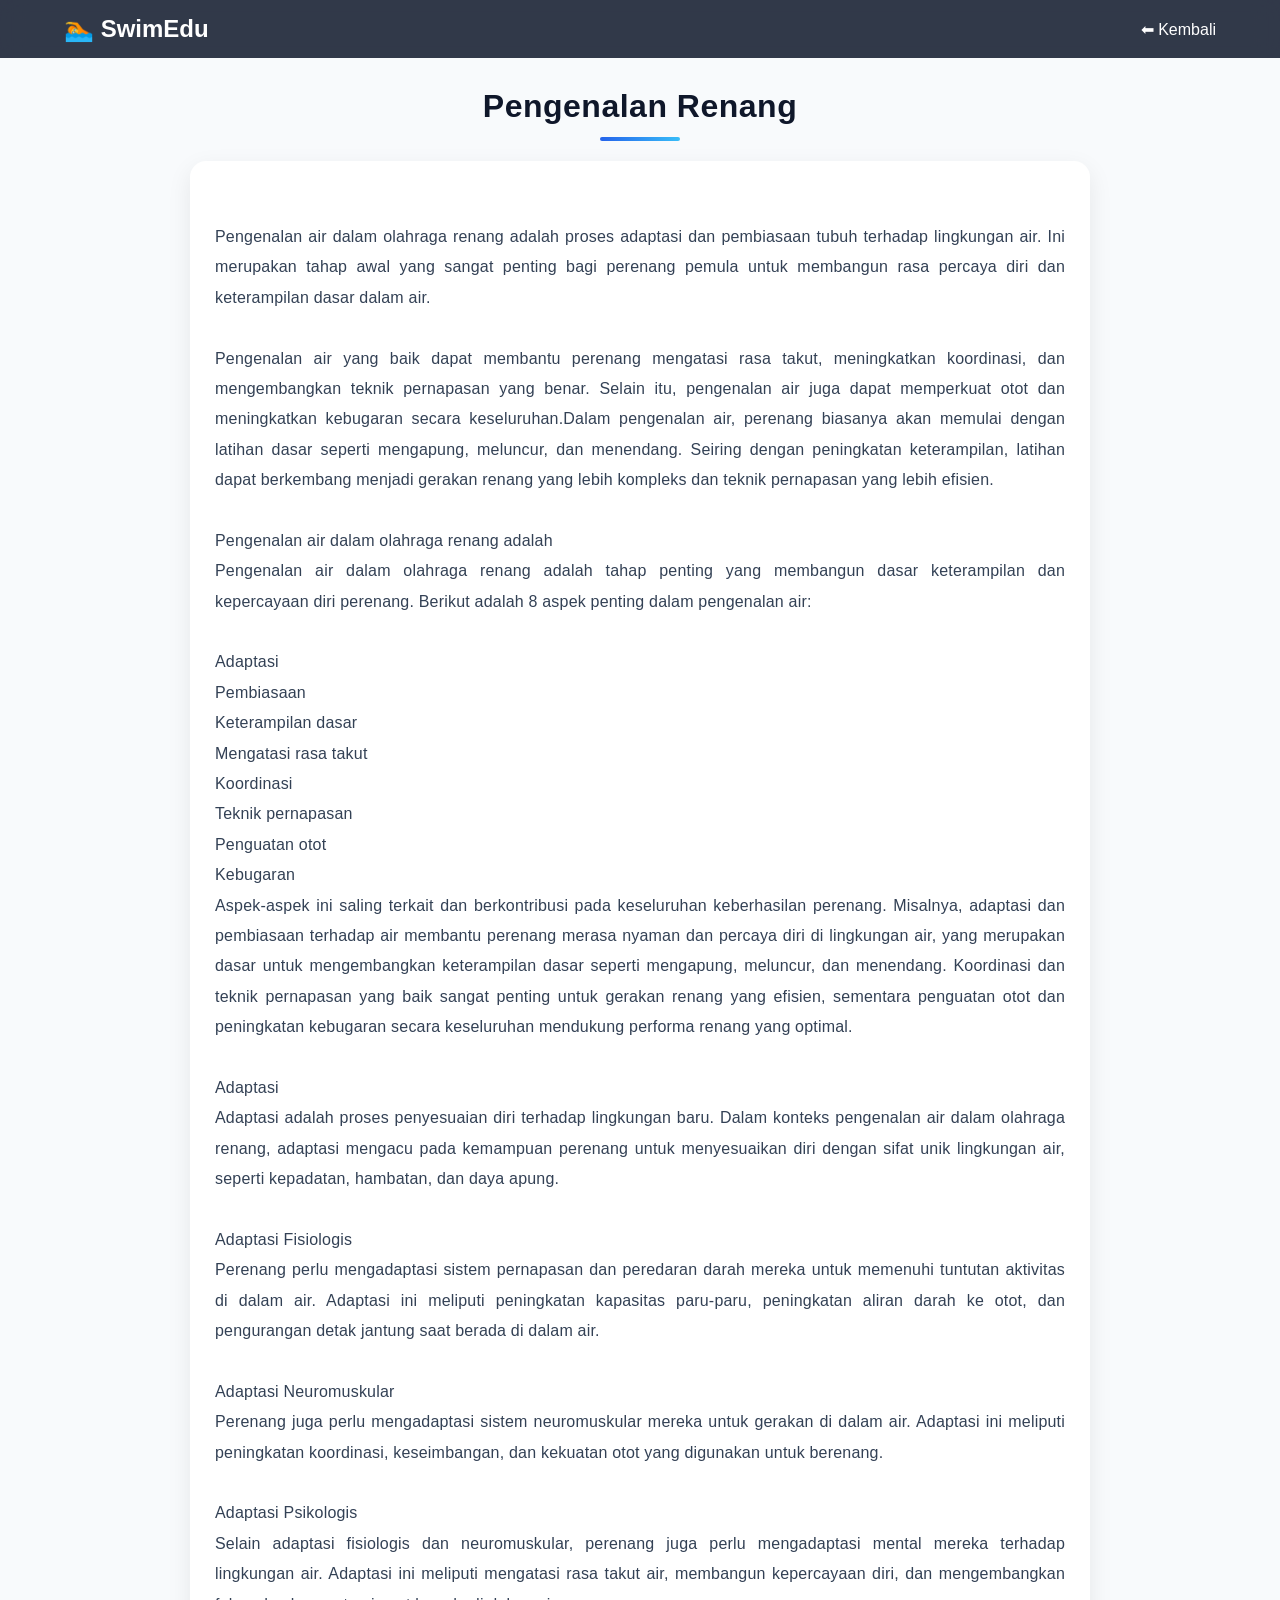
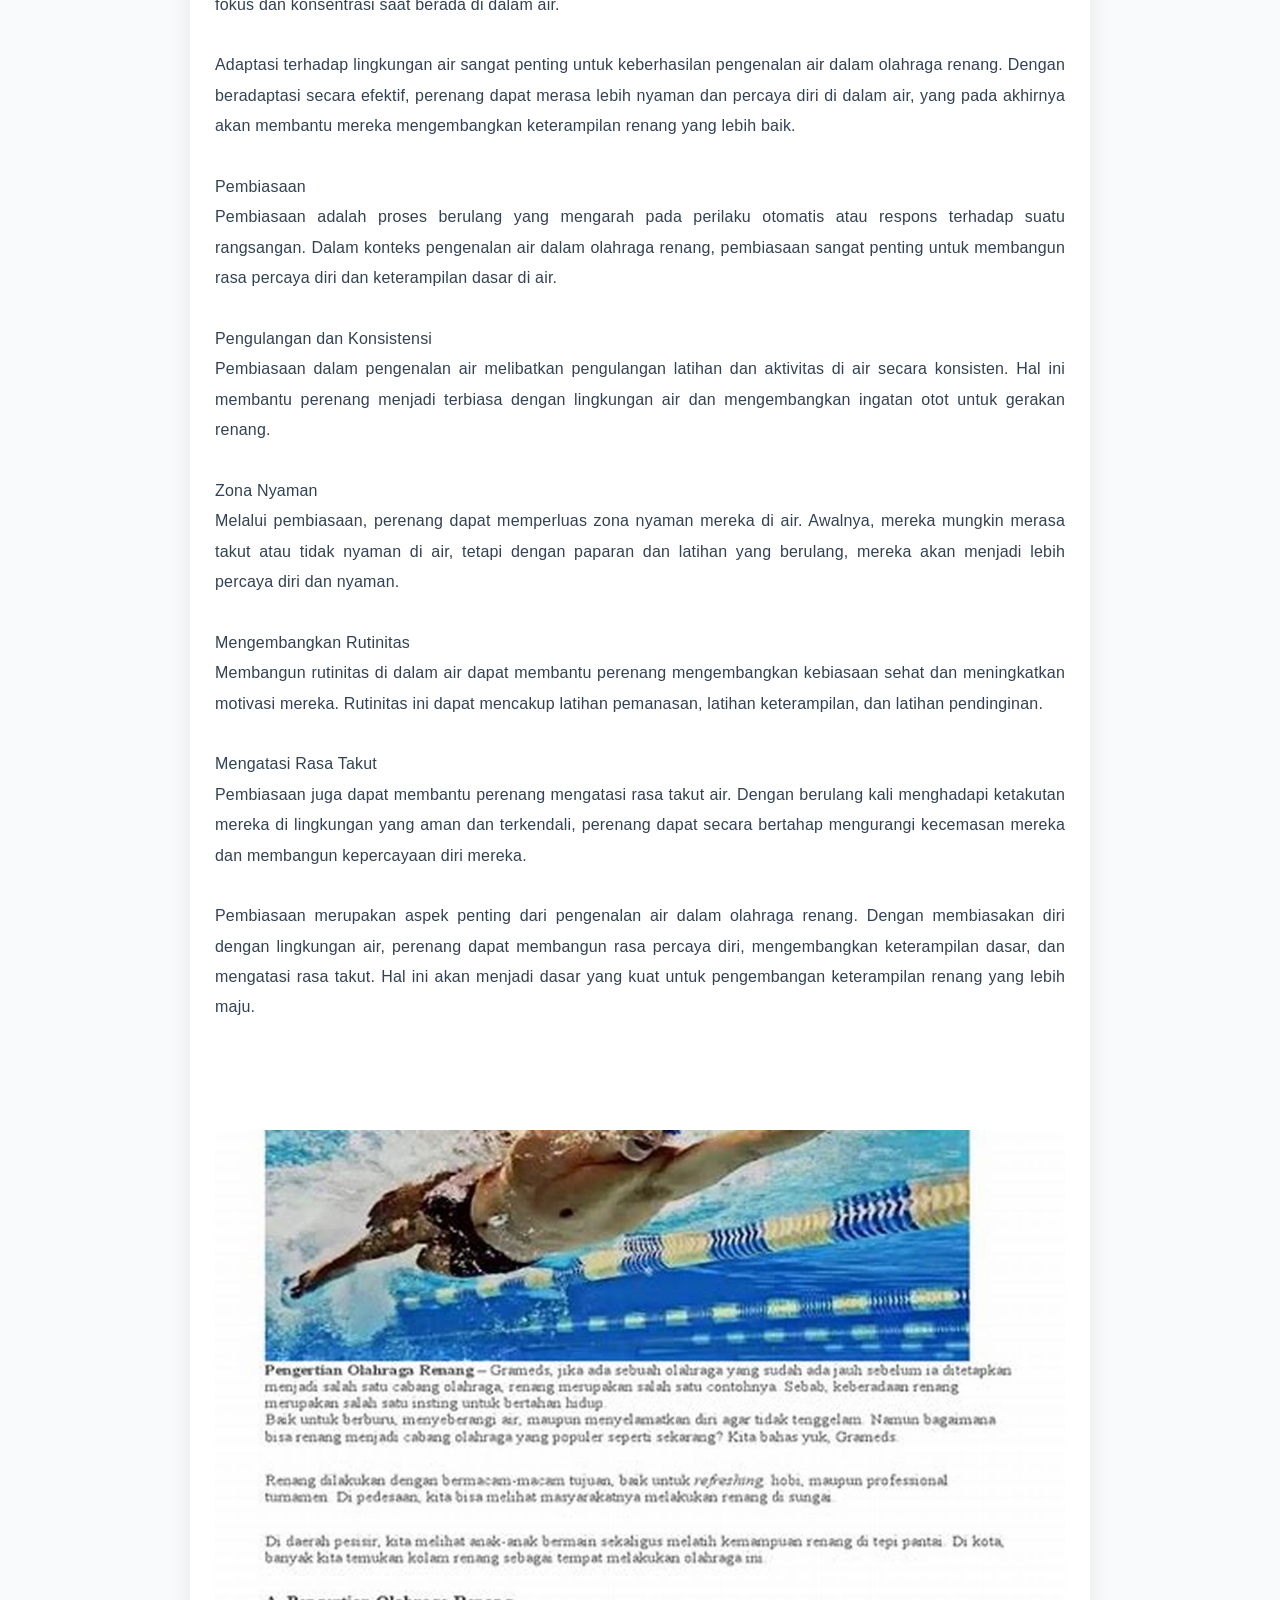
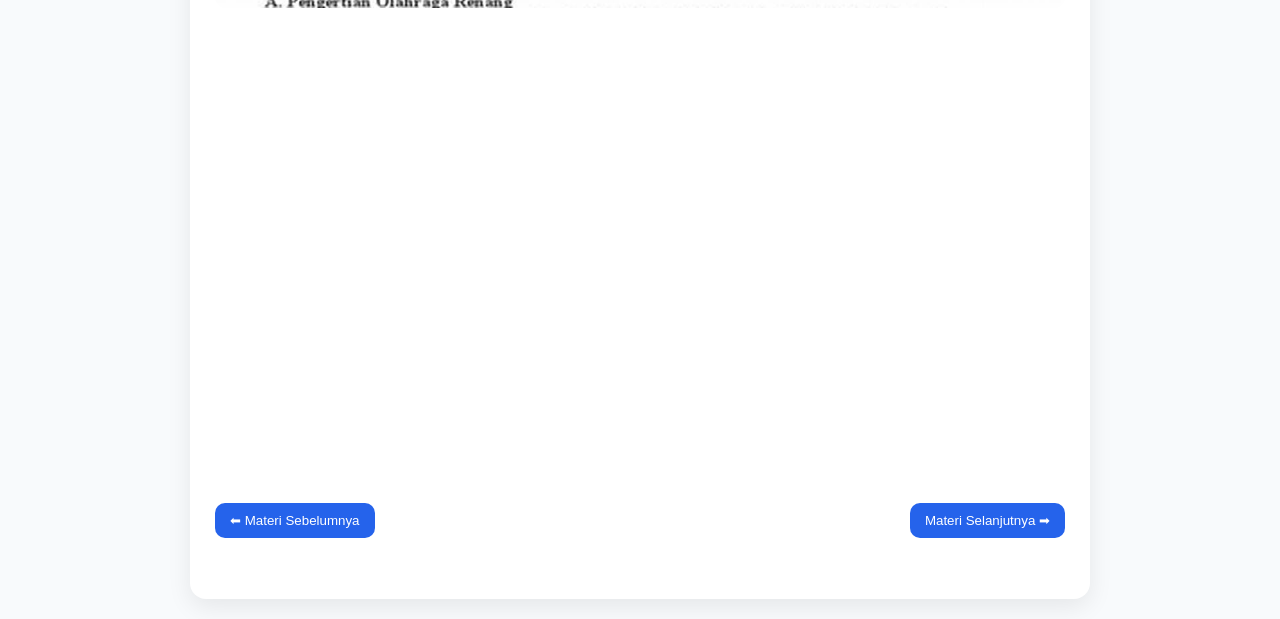
==== materi.html @ 194e9664 "update besar makan sebelum final" ====
<!DOCTYPE html>
<html lang="id">
<head>
  <meta charset="UTF-8">
  <meta name="viewport" content="width=device-width, initial-scale=1.0">
  <title>Detail Materi - SwimEdu</title>
  <link rel="stylesheet" href="style.css">
</head>
<body>

<nav class="navbar">
  <div class="logo">🏊 SwimEdu</div>
  <a href="index.html" style="color:white">⬅ Kembali</a>
</nav>

<div class="container" style="margin-top:30px">

  <h1 id="judul-materi">Judul Materi</h1>

  <div class="materi-detail-box">

    <p id="isi-materi">
      Loading materi...
    </p>

    <div class="media-box">

  <img id="materi-gambar" src="" alt="Materi Image" style="width:100%; border-radius:12px; margin-top:20px; display:none;">

  <div id="materi-video" style="margin-top:20px;"></div>

</div>

<div class="nav-materi" style="margin-top:30px; display:flex; justify-content:space-between;">
  <button onclick="prevMateri()">⬅ Materi Sebelumnya</button>
  <button onclick="nextMateri()">Materi Selanjutnya ➡</button>
</div>

  </div>

</div>

<script src="materi.js"></script>

</body>
</html>
---- style.css ----
:root {
  --bg: #f8fafc;
  --text: #0f172a;
  --card: #ffffff;
  --primary: #2563eb;
}

body.dark {
  --bg: #0f172a;
  --text: #f1f5f9;
  --card: #1e293b;
  --primary: #38bdf8;
}

body {
  background: var(--bg);
  color: var(--text);
  transition: background 0.4s ease, color 0.4s ease;
}

.card, .materi-detail-box, .gallery-item, .pdf-viewer, .footer {
  background: var(--card);
  transition: 0.4s ease;
}


* {
  margin: 0;
  padding: 0;
  box-sizing: border-box;
  font-family: Arial, sans-serif;
  scroll-behavior: smooth;
}


.container {
  width: 90%;
  max-width: 1200px;
  margin: auto;
}
/* ========================= */
/* NAVBAR PROFESSIONAL */
/* ========================= */

.navbar {
  position: sticky;
  top: 0;
  z-index: 1000;

  display: flex;
  justify-content: space-between;
  align-items: center;

  padding: 15px 5%;

  background: rgba(15, 23, 42, 0.85);
  backdrop-filter: blur(12px);

  color: white;
}

.navbar ul {
  display: flex;
  gap: 25px;
  list-style: none;
}

.navbar a {
  color: white;
  text-decoration: none;
  position: relative;
  transition: 0.3s;
}

/* underline animation */
.navbar a::after {
  content: '';
  position: absolute;
  left: 0;
  bottom: -5px;
  width: 0%;
  height: 2px;
  background: #38bdf8;
  transition: 0.3s;
}

.navbar a:hover::after {
  width: 100%;
}

/* ACTIVE MENU */
.navbar a.active {
  color: #38bdf8;
}

.navbar a.active::after {
  width: 100%;
}

.materi-detail-box{
  background:white;
  padding:20px;
  border-radius:16px;
  box-shadow:0 5px 15px rgba(0,0,0,0.1);
  white-space:pre-line;
}

/* ========================= */
/* SCROLL PROGRESS BAR */
/* ========================= */

#scroll-progress {
  position: fixed;
  top: 0;
  left: 0;
  height: 6px;
  width: 0%;
  z-index: 99999;

  /* lebih kontras + modern */
  background: linear-gradient(90deg, #00c6ff, #0072ff, #38bdf8);

  box-shadow: 0 0 12px rgba(56, 189, 248, 0.7);

  border-radius: 0 6px 6px 0;

  transition: width 0.15s ease;
}

body.dark #scroll-progress {
  background: linear-gradient(90deg, #38bdf8, #22d3ee, #60a5fa);
  box-shadow: 0 0 14px rgba(56, 189, 248, 0.9);
}

/* ========================= */
/* ANIMATED HAMBURGER ICON */
/* ========================= */

.menu-toggle {
  display: none;
  width: 45px;
  height: 40px;
  position: relative;
  border: none;
  background: transparent;
  cursor: pointer;
}

.menu-toggle span {
  display: block;
  height: 3px;
  width: 100%;
  background: white;
  margin: 6px 0;
  transition: 0.4s;
  border-radius: 5px;
}

/* animasi jadi X */
.menu-toggle.active span:nth-child(1) {
  transform: rotate(45deg) translate(6px, 6px);
}

.menu-toggle.active span:nth-child(2) {
  opacity: 0;
}

.menu-toggle.active span:nth-child(3) {
  transform: rotate(-45deg) translate(6px, -6px);
}

.logo {
  font-size: 24px;
  font-weight: bold;
}

.dark-btn {
  padding: 10px 18px;
  border: none;
  border-radius: 10px;
  cursor: pointer;
}

header {
  background: linear-gradient(to right, #06b6d4, #2563eb);
  color: white;
  padding: 80px 20px;
}

.hero {
  display: flex;
  align-items: center;
  justify-content: space-between;
  flex-wrap: wrap;
  gap: 40px;
}

.hero img {
  width: 450px;
  border-radius: 25px;
  box-shadow: 0 10px 30px rgba(0,0,0,0.2);
}

.hero-text {
  flex: 1;
}

.hero-text h1 {
  font-size: 52px;
  margin-bottom: 20px;
}

.hero-text p {
  font-size: 18px;
  line-height: 1.7;
  margin-bottom: 30px;
}

.btn {
  padding: 14px 28px;
  border-radius: 12px;
  text-decoration: none;
  font-weight: bold;
  margin-right: 10px;
  transition: 0.3s;
}

.btn-primary {
  background: white;
  color: #2563eb;
}

.btn-secondary {
  border: 2px solid white;
  color: white;
}

.btn:hover {
  transform: translateY(-5px);
}

section {
  padding: 80px 20px;
}

.section-title {
  text-align: center;
  margin-bottom: 50px;
}

.section-title h2 {
  font-size: 40px;
  margin-bottom: 10px;
}

.cards {
  display: grid;
  grid-template-columns: repeat(auto-fit, minmax(250px, 1fr));
  gap: 25px;
}

.card {
  background: white;
  padding: 30px;
  border-radius: 24px;
  box-shadow: 0 5px 20px rgba(0,0,0,0.08);
  transition: 0.3s;
}

.card:hover {
  transform: scale(1.03);
}

.card span {
  font-size: 50px;
  display: block;
  margin-bottom: 20px;
}

.card h3 {
  margin-bottom: 15px;
}

.materi-list {
  margin-top: 15px;
  margin-bottom: 15px;
  line-height: 1.8;
}

.media-box iframe {
  border-radius: 12px;
}


/* ========================= */
/* JUDUL DETAIL MATERI */
/* ========================= */

#judul-materi {
  font-size: 32px;
  font-weight: 700;
  color: #0f172a;
  text-align: center;
  margin: 30px 0 20px;
  position: relative;
  letter-spacing: 0.5px;
}

/* garis bawah dekoratif */
#judul-materi::after {
  content: "";
  display: block;
  width: 80px;
  height: 4px;
  background: linear-gradient(to right, #2563eb, #38bdf8);
  margin: 12px auto 0;
  border-radius: 10px;
}

/* versi mobile */
@media (max-width: 768px) {
  #judul-materi {
    font-size: 24px;
  }

  #judul-materi::after {
    width: 60px;
    height: 3px;
  }
}

.nav-materi button {
  padding: 10px 15px;
  border: none;
  background: #2563eb;
  color: white;
  border-radius: 10px;
  cursor: pointer;
}

.nav-materi button:hover {
  background: #1d4ed8;
}

/* ========================= */
/* DETAIL MATERI TYPOGRAPHY */
/* ========================= */

.materi-detail-box {
  max-width: 900px;
  margin: 20px auto;
  padding: 25px;
  background: #ffffff;
  border-radius: 16px;
  box-shadow: 0 8px 25px rgba(0,0,0,0.08);
}

.materi-detail-box p {
  font-size: 16px;
  line-height: 1.9;
  color: #334155;
  text-align: justify;
  white-space: pre-line;
  letter-spacing: 0.2px;
  margin-bottom: 15px;
}

.materi-detail-box h2,
.materi-detail-box h3 {
  margin-top: 20px;
  margin-bottom: 10px;
  color: #0f172a;
}

.materi-detail-box ul {
  padding-left: 20px;
  line-height: 1.8;
}

.materi-detail-box li {
  margin-bottom: 8px;
}

/* agar lebih nyaman dibaca di HP */
@media (max-width: 768px) {
  .materi-detail-box {
    padding: 18px;
  }

  .materi-detail-box p {
    font-size: 15px;
    line-height: 1.8;
  }
}

.video-grid {
  display: grid;
  grid-template-columns: repeat(auto-fit, minmax(300px, 1fr));
  gap: 25px;
}

.video-card {
  background: white;
  padding: 20px;
  border-radius: 24px;
  box-shadow: 0 5px 20px rgba(0,0,0,0.08);
}

.video-card iframe {
  width: 100%;
  height: 250px;
  border-radius: 20px;
  border: none;
  margin-bottom: 15px;
}

.video-card h3 {
  margin-bottom: 10px;
}

.card button {
  margin-top: 20px;
  padding: 12px 20px;
  border: none;
  border-radius: 10px;
  background: #2563eb;
  color: white;
  cursor: pointer;
}

.materi {
  background: white;
}

.video iframe {
  width: 100%;
  height: 500px;
  border-radius: 24px;
  border: none;
}

.quiz {
  background: linear-gradient(to right, #06b6d4, #2563eb);
  color: white;
}

.quiz-box {
  background: white;
  color: #1e293b;
  padding: 40px;
  border-radius: 24px;
  max-width: 700px;
  margin: auto;
  text-align: center;
}

.quiz-box button {
  width: 100%;
  margin-top: 15px;
  padding: 15px;
  border-radius: 12px;
  border: 1px solid #cbd5e1;
  background: white;
  cursor: pointer;
}

.quiz-box button:hover {
  background: #dbeafe;
}

#score {
  margin-top: 20px;
}

.timer-box {
  text-align: center;
  background: white;
  padding: 40px;
  border-radius: 24px;
  box-shadow: 0 5px 20px rgba(0,0,0,0.08);
}

#timer {
  font-size: 70px;
  margin-bottom: 20px;
}

.timer-box button {
  padding: 12px 25px;
  margin: 5px;
  border: none;
  border-radius: 10px;
  background: #2563eb;
  color: white;
  cursor: pointer;
}

.gallery {
  display: grid;
  grid-template-columns: repeat(auto-fit, minmax(280px, 1fr));
  gap: 20px;
}

.gallery img {
  width: 100%;
  height: 300px;
  object-fit: cover;
  border-radius: 24px;
  transition: 0.3s;
}

.gallery img:hover {
  transform: scale(1.03);
}

/* ========================= */
/* GALERI RENANG */
/* ========================= */

.gallery {
  padding: 60px 0;
  background: #f8fafc;
}

.gallery-grid {
  display: grid;
  grid-template-columns: repeat(auto-fit, minmax(220px, 1fr));
  gap: 20px;
  margin-top: 30px;
}

.gallery-item {
  overflow: hidden;
  border-radius: 16px;
  box-shadow: 0 6px 18px rgba(0,0,0,0.08);
  cursor: pointer;
  transition: 0.3s;
  background: white;
}

.gallery-item img {
  width: 100%;
  height: 220px;
  object-fit: cover;
  transition: 0.4s ease;
}

/* hover effect */
.gallery-item:hover {
  transform: translateY(-5px);
}

.gallery-item:hover img {
  transform: scale(1.08);
}

/* responsive */
@media (max-width: 768px) {
  .gallery-item img {
    height: 180px;
  }
}

/* ========================= */
/* MODERN PDF VIEWER */
/* ========================= */

.ebook-section {
  background: #ffffff;
}

.pdf-viewer {
  background: white;
  padding: 25px;
  border-radius: 24px;
  box-shadow: 0 5px 20px rgba(0,0,0,0.08);
}

.pdf-toolbar {
  display: flex;
  flex-wrap: wrap;
  gap: 12px;
  align-items: center;
  justify-content: center;
  margin-bottom: 20px;
}

.pdf-toolbar button,
.pdf-toolbar a {
  border: none;
  background: #2563eb;
  color: white;
  padding: 12px 20px;
  border-radius: 12px;
  cursor: pointer;
  text-decoration: none;
  transition: 0.3s;
}

.pdf-toolbar button:hover,
.pdf-toolbar a:hover {
  background: #1d4ed8;
  transform: translateY(-3px);
}

#pdf-render {
  width: 100%;
  border-radius: 20px;
  border: 1px solid #e2e8f0;
}

footer {
  background: #0f172a;
  color: white;
  text-align: center;
  padding: 40px 20px;
}

footer p {
  margin-top: 10px;
  color: #94a3b8;
}

/* ========================= */
/* FOOTER MODERN */
/* ========================= */

.footer {
  background: #0f172a;
  color: white;
  padding: 50px 5% 20px;
  margin-top: 60px;
}

.footer-container {
  display: grid;
  grid-template-columns: repeat(auto-fit, minmax(220px, 1fr));
  gap: 30px;
}

.footer h3, .footer h4 {
  margin-bottom: 15px;
}

.footer a {
  display: block;
  color: #cbd5e1;
  text-decoration: none;
  margin-bottom: 10px;
  transition: 0.3s;
}

.footer a:hover {
  color: #38bdf8;
  transform: translateX(5px);
}

.footer-bottom {
  text-align: center;
  margin-top: 30px;
  padding-top: 15px;
  border-top: 1px solid #1e293b;
  font-size: 14px;
  color: #94a3b8;
}

/* ========================= */
.dev-avatar {
  width: 50px;
  height: 50px;
  border-radius: 50%;
  background: linear-gradient(135deg, #2563eb, #38bdf8);
  display: flex;
  align-items: center;
  justify-content: center;
  font-weight: bold;
  color: white;
  transition: 0.4s ease;
  cursor: pointer;
}

.dev-avatar:hover {
  transform: rotate(10deg) scale(1.1);
  box-shadow: 0 0 15px rgba(56,189,248,0.5);
}

.dev-info h5 {
  margin: 0;
  font-size: 14px;
}

.dev-info p {
  font-size: 12px;
  color: #94a3b8;
  margin: 2px 0;
}

.dev-info a {
  font-size: 12px;
  color: #38bdf8;
}

/* hover container effect */
.footer-container > div {
  transition: transform 0.3s ease, box-shadow 0.3s ease;
}

.footer-container > div:hover {
  transform: translateY(-5px);
}


@media(max-width:768px) {

  nav {
    flex-direction: column;
    gap: 15px;
  }

  nav ul {
    flex-wrap: wrap;
    justify-content: center;
  }

  .hero {
    flex-direction: column;
    text-align: center;
  }

  .hero img {
    width: 100%;
  }

  .hero-text h1 {
    font-size: 38px;
  }

  .video iframe {
    height: 250px;
  }
}


/* MOBILE */
@media (max-width: 768px) {

  .menu-toggle {
    display: block;
  }

  .navbar ul {
    position: absolute;
    top: 70px;
    left: 5%;
    right: 5%;

    flex-direction: column;
    background: rgba(15, 23, 42, 0.95);
    backdrop-filter: blur(12px);

    padding: 15px;
    border-radius: 16px;

    display: none;
  }

  .navbar ul.active {
    display: flex;
  }
}
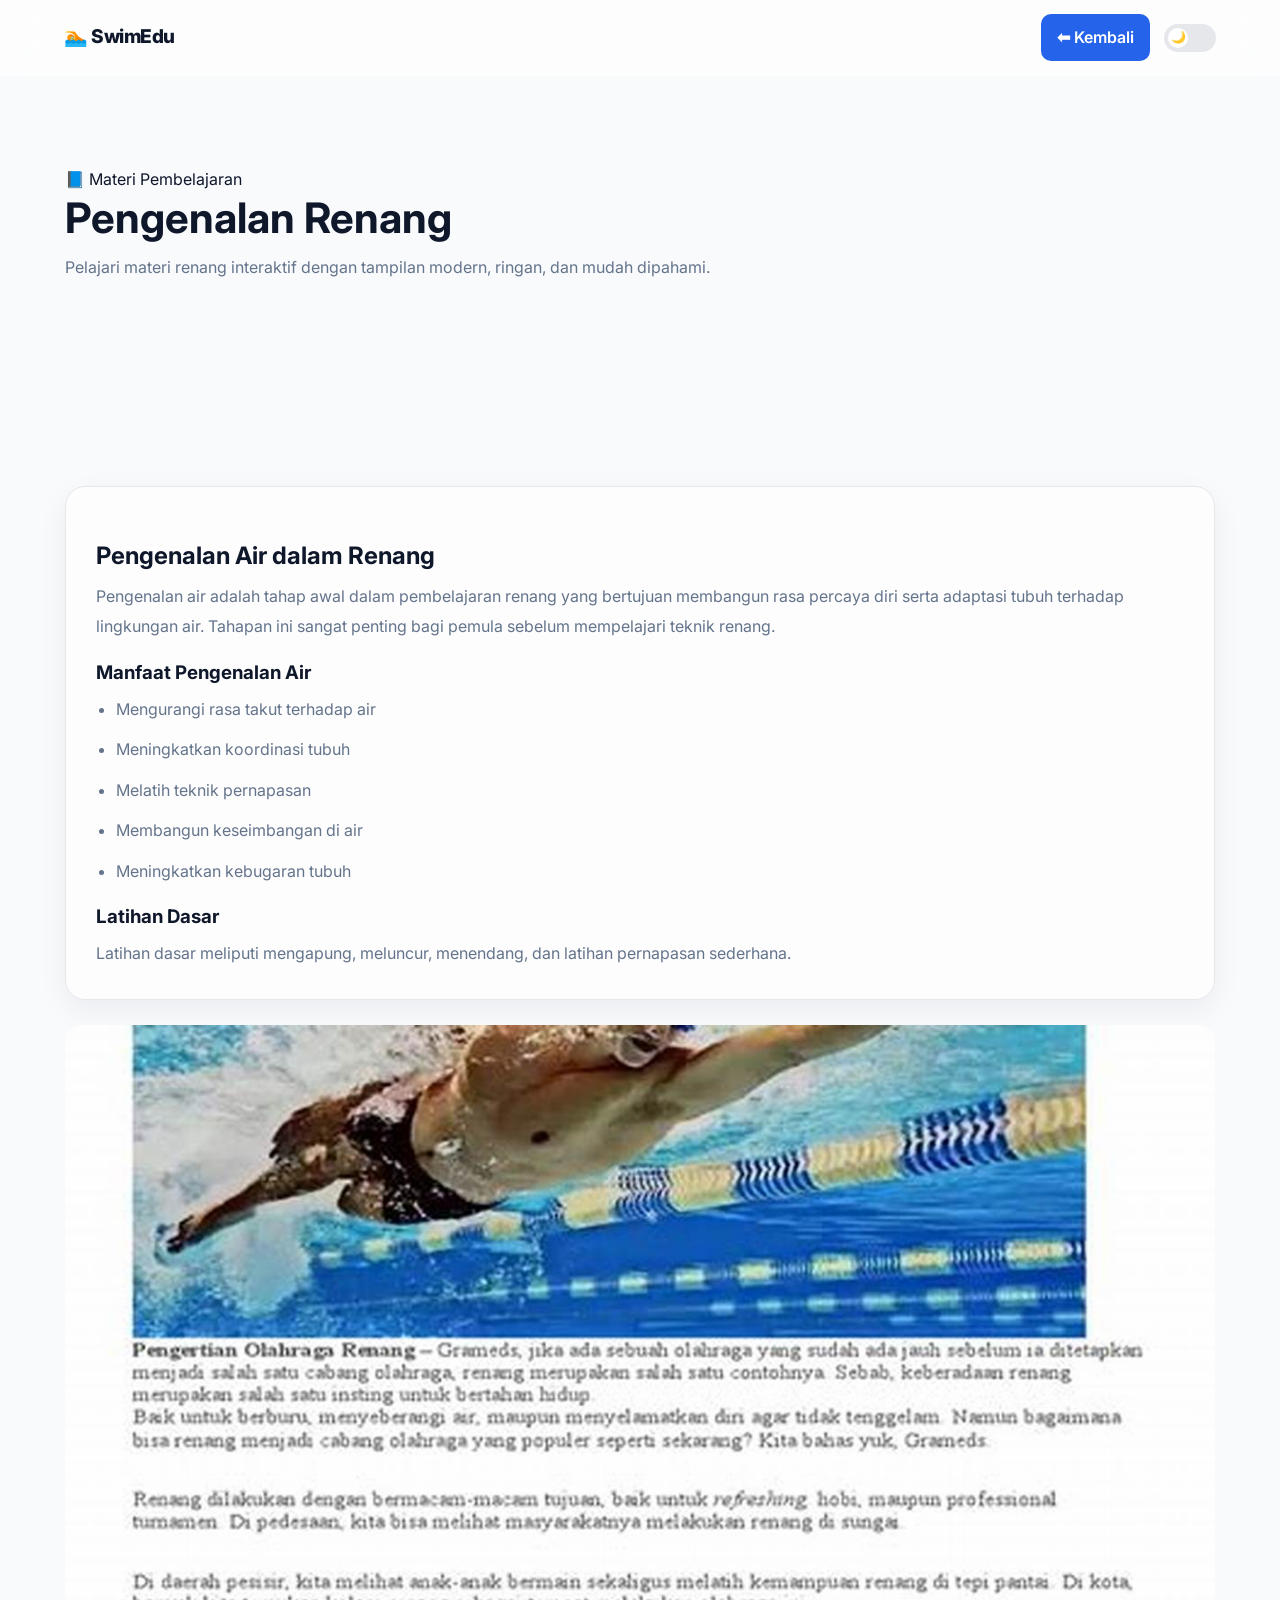
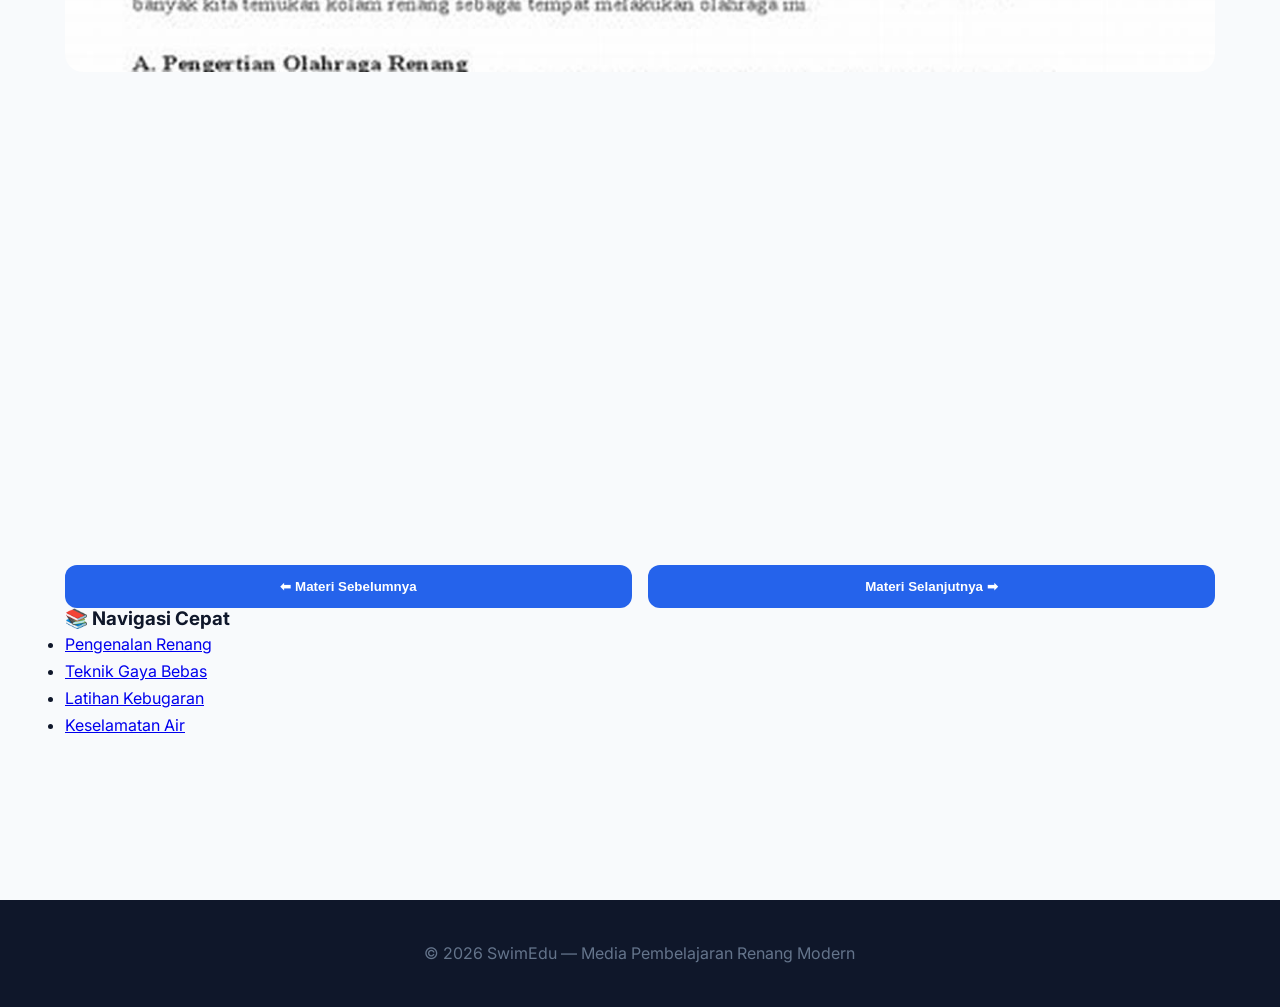
==== commit f3d6e7fb: "update ganti tema, dan merapikan semua" ====
--- a/materi.html
+++ b/materi.html
@@ -1,45 +1,222 @@
 <!DOCTYPE html>
 <html lang="id">
 <head>
-  <meta charset="UTF-8">
-  <meta name="viewport" content="width=device-width, initial-scale=1.0">
+  <meta charset="UTF-8" />
+  <meta name="viewport" content="width=device-width, initial-scale=1.0" />
+
   <title>Detail Materi - SwimEdu</title>
-  <link rel="stylesheet" href="style.css">
+
+  <link rel="stylesheet" href="style.css" />
 </head>
+
 <body>
 
+<!-- ========================= -->
+<!-- SCROLL PROGRESS -->
+<!-- ========================= -->
+
+<div id="scroll-progress"></div>
+
+
+<!-- ========================= -->
+<!-- NAVBAR -->
+<!-- ========================= -->
+
 <nav class="navbar">
-  <div class="logo">🏊 SwimEdu</div>
-  <a href="index.html" style="color:white">⬅ Kembali</a>
+
+  <div class="logo">
+    🏊 SwimEdu
+  </div>
+
+  <div class="nav-right">
+
+<!-- =========================
+FIX BACK BUTTON
+========================= -->
+
+<a href="index.html" class="back-btn">
+  ⬅ Kembali
+</a>
+
+    <div class="toggle-theme">
+      <input type="checkbox" id="themeToggle" />
+      <label for="themeToggle" class="toggle-switch"></label>
+    </div>
+
+  </div>
+
 </nav>
 
-<div class="container" style="margin-top:30px">
-
-  <h1 id="judul-materi">Judul Materi</h1>
-
-  <div class="materi-detail-box">
-
-    <p id="isi-materi">
-      Loading materi...
+
+<!-- ========================= -->
+<!-- HERO DETAIL -->
+<!-- ========================= -->
+
+<header class="materi-hero">
+
+  <div class="container">
+
+    <div class="materi-hero-content">
+
+      <span class="materi-badge">
+        📘 Materi Pembelajaran
+      </span>
+
+      <h1 id="judul-materi">
+        Judul Materi
+      </h1>
+
+      <p>
+        Pelajari materi renang interaktif dengan tampilan modern,
+        ringan, dan mudah dipahami.
+      </p>
+
+    </div>
+
+  </div>
+
+</header>
+
+
+<!-- ========================= -->
+<!-- DETAIL CONTENT -->
+<!-- ========================= -->
+
+<section class="materi-section">
+
+  <div class="container">
+
+    <div class="materi-layout">
+
+      <!-- CONTENT -->
+      <div class="materi-content">
+
+        <div class="materi-detail-box">
+
+          <div class="materi-content-text">
+
+            <p id="isi-materi">
+              Loading materi...
+            </p>
+
+          </div>
+
+        </div>
+
+
+        <!-- IMAGE -->
+        <div class="media-box">
+
+          <img
+            id="materi-gambar"
+            src=""
+            alt="Materi Image"
+          />
+
+        </div>
+
+
+        <!-- VIDEO -->
+        <div
+          id="materi-video"
+          class="video-wrapper">
+        </div>
+
+
+        <!-- NAVIGATION -->
+        <div class="nav-materi">
+
+          <button
+            class="btn btn-secondary"
+            onclick="prevMateri()">
+
+            ⬅ Materi Sebelumnya
+
+          </button>
+
+          <button
+            class="btn btn-primary"
+            onclick="nextMateri()">
+
+            Materi Selanjutnya ➡
+
+          </button>
+
+        </div>
+
+      </div>
+
+
+      <!-- SIDEBAR -->
+      <aside class="materi-sidebar">
+
+        <div class="sidebar-card">
+
+          <h3>
+            📚 Navigasi Cepat
+          </h3>
+
+          <ul>
+
+            <li>
+              <a href="materi.html?id=Pengenalan%20Renang">
+                Pengenalan Renang
+              </a>
+            </li>
+
+            <li>
+              <a href="materi.html?id=Teknik%20Gaya%20Bebas">
+                Teknik Gaya Bebas
+              </a>
+            </li>
+
+            <li>
+              <a href="materi.html?id=Latihan%20Kebugaran">
+                Latihan Kebugaran
+              </a>
+            </li>
+
+            <li>
+              <a href="materi.html?id=Keselamatan%20Air">
+                Keselamatan Air
+              </a>
+            </li>
+
+          </ul>
+
+        </div>
+
+      </aside>
+
+    </div>
+
+  </div>
+
+</section>
+
+
+<!-- ========================= -->
+<!-- FOOTER -->
+<!-- ========================= -->
+
+<footer class="footer">
+
+  <div class="container">
+
+    <p>
+      © 2026 SwimEdu — Media Pembelajaran Renang Modern
     </p>
 
-    <div class="media-box">
-
-  <img id="materi-gambar" src="" alt="Materi Image" style="width:100%; border-radius:12px; margin-top:20px; display:none;">
-
-  <div id="materi-video" style="margin-top:20px;"></div>
-
-</div>
-
-<div class="nav-materi" style="margin-top:30px; display:flex; justify-content:space-between;">
-  <button onclick="prevMateri()">⬅ Materi Sebelumnya</button>
-  <button onclick="nextMateri()">Materi Selanjutnya ➡</button>
-</div>
-
-  </div>
-
-</div>
-
+  </div>
+
+</footer>
+
+
+<!-- ========================= -->
+<!-- SCRIPT -->
+<!-- ========================= -->
+
+<script src="script.js"></script>
 <script src="materi.js"></script>
 
 </body>
--- a/style.css
+++ b/style.css
@@ -1,770 +1,1137 @@
+/* =========================
+SWIMEDU MODERN MINIMAL UI
+========================= */
+
+@import url('https://fonts.googleapis.com/css2?family=Inter:wght@400;500;600;700;800&display=swap');
+
+/* =========================
+ROOT VARIABLES
+========================= */
+
+html {
+  scroll-behavior: smooth;
+}
+
 :root {
   --bg: #f8fafc;
+  --surface: rgba(255,255,255,0.72);
+
   --text: #0f172a;
-  --card: #ffffff;
+  --muted: #64748b;
+
   --primary: #2563eb;
-}
+  --primary-soft: rgba(37,99,235,0.08);
+
+  --border: #e5e7eb;
+
+  --shadow:
+    0 10px 30px rgba(15,23,42,0.06);
+
+  --radius: 18px;
+}
+
+/* DARK MODE */
 
 body.dark {
-  --bg: #0f172a;
-  --text: #f1f5f9;
-  --card: #1e293b;
-  --primary: #38bdf8;
-}
-
-body {
-  background: var(--bg);
-  color: var(--text);
-  transition: background 0.4s ease, color 0.4s ease;
-}
-
-.card, .materi-detail-box, .gallery-item, .pdf-viewer, .footer {
-  background: var(--card);
-  transition: 0.4s ease;
-}
-
+  --bg: #0b1220;
+
+  --surface: rgba(17,24,39,0.72);
+
+  --text: #f8fafc;
+  --muted: #94a3b8;
+
+  --primary: #60a5fa;
+
+  --primary-soft: rgba(96,165,250,0.12);
+
+  --border: #1f2937;
+
+  --shadow:
+    0 10px 30px rgba(0,0,0,0.35);
+}
+
+/* =========================
+GLOBAL RESET
+========================= */
 
 * {
   margin: 0;
   padding: 0;
   box-sizing: border-box;
-  font-family: Arial, sans-serif;
-  scroll-behavior: smooth;
-}
-
+}
+
+body {
+  font-family: "Inter", sans-serif;
+
+  background: var(--bg);
+  color: var(--text);
+
+  line-height: 1.7;
+
+  transition:
+    background 0.3s ease,
+    color 0.3s ease;
+}
+
+img {
+  max-width: 100%;
+  display: block;
+}
+
+section {
+  padding: 90px 0;
+}
 
 .container {
   width: 90%;
-  max-width: 1200px;
+  max-width: 1150px;
   margin: auto;
 }
-/* ========================= */
-/* NAVBAR PROFESSIONAL */
-/* ========================= */
-
-.navbar {
-  position: sticky;
-  top: 0;
-  z-index: 1000;
-
-  display: flex;
-  justify-content: space-between;
-  align-items: center;
-
-  padding: 15px 5%;
-
-  background: rgba(15, 23, 42, 0.85);
-  backdrop-filter: blur(12px);
-
-  color: white;
-}
-
-.navbar ul {
-  display: flex;
-  gap: 25px;
-  list-style: none;
-}
-
-.navbar a {
-  color: white;
-  text-decoration: none;
-  position: relative;
-  transition: 0.3s;
-}
-
-/* underline animation */
-.navbar a::after {
-  content: '';
-  position: absolute;
-  left: 0;
-  bottom: -5px;
-  width: 0%;
-  height: 2px;
-  background: #38bdf8;
-  transition: 0.3s;
-}
-
-.navbar a:hover::after {
-  width: 100%;
-}
-
-/* ACTIVE MENU */
-.navbar a.active {
-  color: #38bdf8;
-}
-
-.navbar a.active::after {
-  width: 100%;
-}
-
-.materi-detail-box{
-  background:white;
-  padding:20px;
-  border-radius:16px;
-  box-shadow:0 5px 15px rgba(0,0,0,0.1);
-  white-space:pre-line;
-}
-
-/* ========================= */
-/* SCROLL PROGRESS BAR */
-/* ========================= */
+
+/* =========================
+TYPOGRAPHY
+========================= */
+
+h1,h2,h3,h4 {
+  color: var(--text);
+  line-height: 1.2;
+}
+
+p {
+  color: var(--muted);
+}
+
+.section-title {
+  text-align: center;
+  margin-bottom: 50px;
+}
+
+.section-title h2 {
+  font-size: 38px;
+  margin-bottom: 10px;
+}
+
+.section-title p {
+  max-width: 600px;
+  margin: auto;
+}
+
+/* =========================
+SCROLL PROGRESS
+========================= */
 
 #scroll-progress {
   position: fixed;
   top: 0;
   left: 0;
-  height: 6px;
+
   width: 0%;
-  z-index: 99999;
-
-  /* lebih kontras + modern */
-  background: linear-gradient(90deg, #00c6ff, #0072ff, #38bdf8);
-
-  box-shadow: 0 0 12px rgba(56, 189, 248, 0.7);
-
-  border-radius: 0 6px 6px 0;
-
-  transition: width 0.15s ease;
-}
-
-body.dark #scroll-progress {
-  background: linear-gradient(90deg, #38bdf8, #22d3ee, #60a5fa);
-  box-shadow: 0 0 14px rgba(56, 189, 248, 0.9);
-}
-
-/* ========================= */
-/* ANIMATED HAMBURGER ICON */
-/* ========================= */
-
-.menu-toggle {
-  display: none;
-  width: 45px;
-  height: 40px;
-  position: relative;
-  border: none;
-  background: transparent;
-  cursor: pointer;
-}
-
-.menu-toggle span {
-  display: block;
   height: 3px;
-  width: 100%;
-  background: white;
-  margin: 6px 0;
-  transition: 0.4s;
-  border-radius: 5px;
-}
-
-/* animasi jadi X */
-.menu-toggle.active span:nth-child(1) {
-  transform: rotate(45deg) translate(6px, 6px);
-}
-
-.menu-toggle.active span:nth-child(2) {
-  opacity: 0;
-}
-
-.menu-toggle.active span:nth-child(3) {
-  transform: rotate(-45deg) translate(6px, -6px);
-}
-
-.logo {
-  font-size: 24px;
-  font-weight: bold;
-}
-
-.dark-btn {
-  padding: 10px 18px;
-  border: none;
-  border-radius: 10px;
-  cursor: pointer;
-}
-
-header {
-  background: linear-gradient(to right, #06b6d4, #2563eb);
-  color: white;
-  padding: 80px 20px;
-}
-
-.hero {
+
+  background: var(--primary);
+
+  z-index: 2000;
+
+  transition: width 0.1s linear;
+}
+
+/* =========================
+NAVBAR
+========================= */
+
+.navbar {
+  position: sticky;
+  top: 0;
+  z-index: 999;
+
   display: flex;
   align-items: center;
   justify-content: space-between;
-  flex-wrap: wrap;
-  gap: 40px;
-}
-
-.hero img {
-  width: 450px;
-  border-radius: 25px;
-  box-shadow: 0 10px 30px rgba(0,0,0,0.2);
-}
-
-.hero-text {
-  flex: 1;
-}
-
-.hero-text h1 {
-  font-size: 52px;
-  margin-bottom: 20px;
-}
-
-.hero-text p {
-  font-size: 18px;
-  line-height: 1.7;
-  margin-bottom: 30px;
-}
-
-.btn {
-  padding: 14px 28px;
-  border-radius: 12px;
+
+  padding: 14px 5%;
+
+  background: rgba(255,255,255,0.65);
+
+  backdrop-filter: blur(18px);
+  -webkit-backdrop-filter: blur(18px);
+
+  border-bottom:
+    1px solid rgba(255,255,255,0.2);
+
+  transition: 0.3s ease;
+}
+
+body.dark .navbar {
+  background: rgba(15,23,42,0.72);
+
+  border-bottom:
+    1px solid rgba(255,255,255,0.05);
+}
+
+/* LOGO */
+
+.logo {
+  font-size: 19px;
+  font-weight: 800;
+
+  letter-spacing: -0.5px;
+}
+
+/* NAV RIGHT */
+
+.nav-right {
+  display: flex;
+  align-items: center;
+  gap: 14px;
+}
+
+/* MENU */
+
+#nav-menu {
+  position: relative;
+
+  display: flex;
+  align-items: center;
+  gap: 24px;
+
+  list-style: none;
+}
+
+/* LINKS */
+
+.nav-link {
+  position: relative;
+
   text-decoration: none;
-  font-weight: bold;
-  margin-right: 10px;
-  transition: 0.3s;
-}
-
-.btn-primary {
-  background: white;
-  color: #2563eb;
-}
-
-.btn-secondary {
-  border: 2px solid white;
-  color: white;
-}
-
-.btn:hover {
-  transform: translateY(-5px);
-}
-
-section {
-  padding: 80px 20px;
-}
-
-.section-title {
-  text-align: center;
-  margin-bottom: 50px;
-}
-
-.section-title h2 {
-  font-size: 40px;
-  margin-bottom: 10px;
-}
-
-.cards {
-  display: grid;
-  grid-template-columns: repeat(auto-fit, minmax(250px, 1fr));
-  gap: 25px;
-}
-
-.card {
-  background: white;
-  padding: 30px;
-  border-radius: 24px;
-  box-shadow: 0 5px 20px rgba(0,0,0,0.08);
-  transition: 0.3s;
-}
-
-.card:hover {
-  transform: scale(1.03);
-}
-
-.card span {
-  font-size: 50px;
-  display: block;
-  margin-bottom: 20px;
-}
-
-.card h3 {
-  margin-bottom: 15px;
-}
-
-.materi-list {
-  margin-top: 15px;
-  margin-bottom: 15px;
-  line-height: 1.8;
-}
-
-.media-box iframe {
-  border-radius: 12px;
-}
-
-
-/* ========================= */
-/* JUDUL DETAIL MATERI */
-/* ========================= */
-
-#judul-materi {
-  font-size: 32px;
-  font-weight: 700;
-  color: #0f172a;
-  text-align: center;
-  margin: 30px 0 20px;
+
+  color: var(--text);
+
+  font-size: 15px;
+  font-weight: 500;
+
+  padding: 6px 2px;
+
+  transition: 0.25s ease;
+}
+
+.nav-link:hover {
+  color: var(--primary);
+}
+
+.nav-link.active {
+  color: var(--primary);
+}
+
+/* UNDERLINE */
+
+.nav-link::after {
+  content: "";
+
+  position: absolute;
+
+  left: 0;
+  bottom: -6px;
+
+  width: 100%;
+  height: 2px;
+
+  background: var(--primary);
+
+  border-radius: 999px;
+
+  transform: scaleX(0);
+  transform-origin: left;
+
+  transition: transform 0.3s ease;
+}
+
+.nav-link.active::after {
+  transform: scaleX(1);
+}
+
+/* INDICATOR */
+
+.nav-indicator {
+  position: absolute;
+
+  bottom: -6px;
+
+  height: 2px;
+
+  border-radius: 999px;
+
+  background: var(--primary);
+
+  transition:
+    width 0.3s ease,
+    transform 0.3s ease;
+}
+
+/* =========================
+DARK MODE TOGGLE
+========================= */
+
+.toggle-theme {
+  display: flex;
+  align-items: center;
+}
+
+.toggle-theme input {
+  display: none;
+}
+
+.toggle-switch {
   position: relative;
-  letter-spacing: 0.5px;
-}
-
-/* garis bawah dekoratif */
-#judul-materi::after {
-  content: "";
-  display: block;
-  width: 80px;
-  height: 4px;
-  background: linear-gradient(to right, #2563eb, #38bdf8);
-  margin: 12px auto 0;
-  border-radius: 10px;
-}
-
-/* versi mobile */
-@media (max-width: 768px) {
-  #judul-materi {
-    font-size: 24px;
-  }
-
-  #judul-materi::after {
-    width: 60px;
-    height: 3px;
-  }
-}
-
-.nav-materi button {
-  padding: 10px 15px;
-  border: none;
-  background: #2563eb;
-  color: white;
-  border-radius: 10px;
+
+  width: 52px;
+  height: 28px;
+
+  border-radius: 999px;
+
+  background: var(--border);
+
   cursor: pointer;
-}
-
-.nav-materi button:hover {
-  background: #1d4ed8;
-}
-
-/* ========================= */
-/* DETAIL MATERI TYPOGRAPHY */
-/* ========================= */
-
-.materi-detail-box {
-  max-width: 900px;
-  margin: 20px auto;
-  padding: 25px;
-  background: #ffffff;
-  border-radius: 16px;
-  box-shadow: 0 8px 25px rgba(0,0,0,0.08);
-}
-
-.materi-detail-box p {
-  font-size: 16px;
-  line-height: 1.9;
-  color: #334155;
-  text-align: justify;
-  white-space: pre-line;
-  letter-spacing: 0.2px;
-  margin-bottom: 15px;
-}
-
-.materi-detail-box h2,
-.materi-detail-box h3 {
-  margin-top: 20px;
-  margin-bottom: 10px;
-  color: #0f172a;
-}
-
-.materi-detail-box ul {
-  padding-left: 20px;
-  line-height: 1.8;
-}
-
-.materi-detail-box li {
-  margin-bottom: 8px;
-}
-
-/* agar lebih nyaman dibaca di HP */
-@media (max-width: 768px) {
-  .materi-detail-box {
-    padding: 18px;
-  }
-
-  .materi-detail-box p {
-    font-size: 15px;
-    line-height: 1.8;
-  }
-}
-
-.video-grid {
-  display: grid;
-  grid-template-columns: repeat(auto-fit, minmax(300px, 1fr));
-  gap: 25px;
-}
-
-.video-card {
-  background: white;
-  padding: 20px;
-  border-radius: 24px;
-  box-shadow: 0 5px 20px rgba(0,0,0,0.08);
-}
-
-.video-card iframe {
-  width: 100%;
-  height: 250px;
-  border-radius: 20px;
-  border: none;
-  margin-bottom: 15px;
-}
-
-.video-card h3 {
-  margin-bottom: 10px;
-}
-
-.card button {
-  margin-top: 20px;
-  padding: 12px 20px;
-  border: none;
-  border-radius: 10px;
-  background: #2563eb;
-  color: white;
-  cursor: pointer;
-}
-
-.materi {
-  background: white;
-}
-
-.video iframe {
-  width: 100%;
-  height: 500px;
-  border-radius: 24px;
-  border: none;
-}
-
-.quiz {
-  background: linear-gradient(to right, #06b6d4, #2563eb);
-  color: white;
-}
-
-.quiz-box {
-  background: white;
-  color: #1e293b;
-  padding: 40px;
-  border-radius: 24px;
-  max-width: 700px;
-  margin: auto;
-  text-align: center;
-}
-
-.quiz-box button {
-  width: 100%;
-  margin-top: 15px;
-  padding: 15px;
-  border-radius: 12px;
-  border: 1px solid #cbd5e1;
-  background: white;
-  cursor: pointer;
-}
-
-.quiz-box button:hover {
-  background: #dbeafe;
-}
-
-#score {
-  margin-top: 20px;
-}
-
-.timer-box {
-  text-align: center;
-  background: white;
-  padding: 40px;
-  border-radius: 24px;
-  box-shadow: 0 5px 20px rgba(0,0,0,0.08);
-}
-
-#timer {
-  font-size: 70px;
-  margin-bottom: 20px;
-}
-
-.timer-box button {
-  padding: 12px 25px;
-  margin: 5px;
-  border: none;
-  border-radius: 10px;
-  background: #2563eb;
-  color: white;
-  cursor: pointer;
-}
-
-.gallery {
-  display: grid;
-  grid-template-columns: repeat(auto-fit, minmax(280px, 1fr));
-  gap: 20px;
-}
-
-.gallery img {
-  width: 100%;
-  height: 300px;
-  object-fit: cover;
-  border-radius: 24px;
-  transition: 0.3s;
-}
-
-.gallery img:hover {
-  transform: scale(1.03);
-}
-
-/* ========================= */
-/* GALERI RENANG */
-/* ========================= */
-
-.gallery {
-  padding: 60px 0;
-  background: #f8fafc;
-}
-
-.gallery-grid {
-  display: grid;
-  grid-template-columns: repeat(auto-fit, minmax(220px, 1fr));
-  gap: 20px;
-  margin-top: 30px;
-}
-
-.gallery-item {
-  overflow: hidden;
-  border-radius: 16px;
-  box-shadow: 0 6px 18px rgba(0,0,0,0.08);
-  cursor: pointer;
-  transition: 0.3s;
-  background: white;
-}
-
-.gallery-item img {
-  width: 100%;
-  height: 220px;
-  object-fit: cover;
-  transition: 0.4s ease;
-}
-
-/* hover effect */
-.gallery-item:hover {
-  transform: translateY(-5px);
-}
-
-.gallery-item:hover img {
-  transform: scale(1.08);
-}
-
-/* responsive */
-@media (max-width: 768px) {
-  .gallery-item img {
-    height: 180px;
-  }
-}
-
-/* ========================= */
-/* MODERN PDF VIEWER */
-/* ========================= */
-
-.ebook-section {
-  background: #ffffff;
-}
-
-.pdf-viewer {
-  background: white;
-  padding: 25px;
-  border-radius: 24px;
-  box-shadow: 0 5px 20px rgba(0,0,0,0.08);
-}
-
-.pdf-toolbar {
-  display: flex;
-  flex-wrap: wrap;
-  gap: 12px;
-  align-items: center;
-  justify-content: center;
-  margin-bottom: 20px;
-}
-
-.pdf-toolbar button,
-.pdf-toolbar a {
-  border: none;
-  background: #2563eb;
-  color: white;
-  padding: 12px 20px;
-  border-radius: 12px;
-  cursor: pointer;
-  text-decoration: none;
-  transition: 0.3s;
-}
-
-.pdf-toolbar button:hover,
-.pdf-toolbar a:hover {
-  background: #1d4ed8;
-  transform: translateY(-3px);
-}
-
-#pdf-render {
-  width: 100%;
-  border-radius: 20px;
-  border: 1px solid #e2e8f0;
-}
-
-footer {
-  background: #0f172a;
-  color: white;
-  text-align: center;
-  padding: 40px 20px;
-}
-
-footer p {
-  margin-top: 10px;
-  color: #94a3b8;
-}
-
-/* ========================= */
-/* FOOTER MODERN */
-/* ========================= */
-
-.footer {
-  background: #0f172a;
-  color: white;
-  padding: 50px 5% 20px;
-  margin-top: 60px;
-}
-
-.footer-container {
-  display: grid;
-  grid-template-columns: repeat(auto-fit, minmax(220px, 1fr));
-  gap: 30px;
-}
-
-.footer h3, .footer h4 {
-  margin-bottom: 15px;
-}
-
-.footer a {
-  display: block;
-  color: #cbd5e1;
-  text-decoration: none;
-  margin-bottom: 10px;
-  transition: 0.3s;
-}
-
-.footer a:hover {
-  color: #38bdf8;
-  transform: translateX(5px);
-}
-
-.footer-bottom {
-  text-align: center;
-  margin-top: 30px;
-  padding-top: 15px;
-  border-top: 1px solid #1e293b;
-  font-size: 14px;
-  color: #94a3b8;
-}
-
-/* ========================= */
-.dev-avatar {
-  width: 50px;
-  height: 50px;
-  border-radius: 50%;
-  background: linear-gradient(135deg, #2563eb, #38bdf8);
+
+  transition: 0.3s ease;
+}
+
+/* BULATAN */
+
+.toggle-switch::after {
+  content: "🌙";
+
+  position: absolute;
+
+  top: 4px;
+  left: 4px;
+
+  width: 20px;
+  height: 20px;
+
   display: flex;
   align-items: center;
   justify-content: center;
-  font-weight: bold;
+
+  background: white;
+
+  border-radius: 50%;
+
+  font-size: 12px;
+
+  transition: 0.3s ease;
+}
+
+.toggle-theme input:checked + .toggle-switch {
+  background: var(--primary);
+}
+
+.toggle-theme input:checked + .toggle-switch::after {
+  content: "☀️";
+
+  transform: translateX(24px);
+}
+
+/* =========================
+HAMBURGER
+========================= */
+
+.menu-toggle {
+  display: none;
+
+  flex-direction: column;
+  gap: 5px;
+
+  background: transparent;
+  border: none;
+
+  cursor: pointer;
+}
+
+.menu-toggle span {
+  width: 24px;
+  height: 2px;
+
+  background: var(--text);
+
+  border-radius: 999px;
+
+  transition: 0.3s ease;
+}
+
+/* ANIMATION */
+
+.menu-toggle.active span:nth-child(1) {
+  transform: rotate(45deg) translate(5px, 5px);
+}
+
+.menu-toggle.active span:nth-child(2) {
+  opacity: 0;
+}
+
+.menu-toggle.active span:nth-child(3) {
+  transform: rotate(-45deg) translate(5px, -5px);
+}
+
+/* =========================
+HERO
+========================= */
+
+header {
+  padding: 90px 0;
+}
+
+.hero {
+  display: grid;
+  grid-template-columns: 1fr 1fr;
+
+  gap: 50px;
+  align-items: center;
+}
+
+.hero-badge {
+  display: inline-block;
+
+  padding: 8px 14px;
+
+  border-radius: 999px;
+
+  background: var(--primary-soft);
+
+  color: var(--primary);
+
+  font-size: 14px;
+  font-weight: 600;
+
+  margin-bottom: 18px;
+}
+
+.hero-text h1 {
+  font-size: 52px;
+  line-height: 1.1;
+
+  margin-bottom: 18px;
+}
+
+.hero-text p {
+  max-width: 540px;
+}
+
+.hero-buttons {
+  display: flex;
+  gap: 14px;
+
+  margin-top: 28px;
+}
+
+.hero-image img {
+  border-radius: 28px;
+
+  box-shadow: var(--shadow);
+}
+
+/* =========================
+BUTTONS
+========================= */
+
+.btn {
+  display: inline-flex;
+  align-items: center;
+  justify-content: center;
+
+  padding: 12px 18px;
+
+  border-radius: 12px;
+
+  font-weight: 600;
+  text-decoration: none;
+
+  transition: 0.25s ease;
+
+  border: none;
+  cursor: pointer;
+}
+
+.btn-primary {
+  background: var(--primary);
   color: white;
+}
+
+.btn-secondary {
+  background: var(--primary-soft);
+  color: var(--primary);
+}
+
+.btn:hover {
+  transform: translateY(-2px);
+}
+
+/* =========================
+CARDS
+========================= */
+
+.cards {
+  display: grid;
+
+  grid-template-columns:
+    repeat(auto-fit, minmax(240px,1fr));
+
+  gap: 22px;
+}
+
+.card {
+  background: var(--surface);
+
+  border:
+    1px solid rgba(255,255,255,0.18);
+
+  backdrop-filter: blur(20px);
+
+  border-radius: var(--radius);
+
+  padding: 24px;
+
+  box-shadow: var(--shadow);
+
+  transition: 0.3s ease;
+}
+
+.card:hover {
+  transform: translateY(-6px);
+}
+
+.card span {
+  font-size: 32px;
+}
+
+.card h3 {
+  margin: 16px 0 10px;
+}
+
+.card button {
+  margin-top: 18px;
+
+  background: var(--primary);
+  color: white;
+
+  border: none;
+
+  padding: 10px 16px;
+
+  border-radius: 10px;
+
+  cursor: pointer;
+
+  transition: 0.25s ease;
+}
+
+.card button:hover {
+  opacity: 0.9;
+}
+
+/* =========================
+VIDEO
+========================= */
+
+.video-grid {
+  display: grid;
+
+  grid-template-columns:
+    repeat(auto-fit, minmax(300px,1fr));
+
+  gap: 24px;
+}
+
+.video-card {
+  background: var(--surface);
+
+  border-radius: var(--radius);
+
+  overflow: hidden;
+
+  border: 1px solid var(--border);
+
+  box-shadow: var(--shadow);
+}
+
+.video-card iframe {
+  width: 100%;
+  height: 220px;
+
+  border: none;
+}
+
+.video-card h3 {
+  padding: 18px;
+}
+
+/* =========================
+PDF VIEWER
+========================= */
+
+.pdf-viewer {
+  background: var(--surface);
+
+  padding: 20px;
+
+  border-radius: var(--radius);
+
+  border: 1px solid var(--border);
+
+  box-shadow: var(--shadow);
+
+  overflow-x: auto;
+}
+
+.pdf-toolbar {
+  display: flex;
+  align-items: center;
+  justify-content: center;
+  flex-wrap: wrap;
+
+  gap: 10px;
+
+  margin-bottom: 20px;
+}
+
+.pdf-toolbar button {
+  padding: 10px 14px;
+
+  border: none;
+
+  border-radius: 10px;
+
+  background: var(--primary);
+  color: white;
+
+  cursor: pointer;
+}
+
+#pdf-render {
+  width: 100%;
+  border-radius: 12px;
+}
+
+/* =========================
+QUIZ
+========================= */
+
+.quiz-box {
+  background: var(--surface);
+
+  border-radius: var(--radius);
+
+  padding: 30px;
+
+  max-width: 650px;
+  margin: auto;
+
+  border: 1px solid var(--border);
+
+  box-shadow: var(--shadow);
+}
+
+.quiz-box h3 {
+  margin-bottom: 20px;
+}
+
+.quiz-box button {
+  width: 100%;
+
+  margin-top: 12px;
+
+  padding: 14px;
+
+  border: none;
+
+  border-radius: 12px;
+
+  background: var(--primary);
+  color: white;
+
+  cursor: pointer;
+
+  transition: 0.25s ease;
+}
+
+.quiz-box button:hover {
+  opacity: 0.92;
+}
+
+#score {
+  margin-top: 24px;
+}
+
+/* =========================
+STOPWATCH
+========================= */
+
+.timer-box {
+  text-align: center;
+
+  background: var(--surface);
+
+  padding: 40px;
+
+  border-radius: var(--radius);
+
+  border: 1px solid var(--border);
+
+  box-shadow: var(--shadow);
+
+  max-width: 500px;
+  margin: auto;
+}
+
+#timer {
+  font-size: 64px;
+  margin-bottom: 24px;
+}
+
+.timer-buttons {
+  display: flex;
+  justify-content: center;
+  gap: 12px;
+}
+
+.timer-buttons button {
+  padding: 12px 18px;
+
+  border: none;
+
+  border-radius: 12px;
+
+  background: var(--primary);
+  color: white;
+
+  cursor: pointer;
+}
+
+/* =========================
+GALLERY
+========================= */
+
+.gallery-grid {
+  display: grid;
+
+  grid-template-columns:
+    repeat(auto-fit,minmax(220px,1fr));
+
+  gap: 18px;
+}
+
+.gallery-item {
+  aspect-ratio: 4/3;
+
+  overflow: hidden;
+
+  border-radius: 18px;
+
+  border: 1px solid var(--border);
+
+  box-shadow: var(--shadow);
+}
+
+.gallery-item img {
+  width: 100%;
+  height: 100%;
+
+  object-fit: cover;
+
   transition: 0.4s ease;
-  cursor: pointer;
-}
-
-.dev-avatar:hover {
-  transform: rotate(10deg) scale(1.1);
-  box-shadow: 0 0 15px rgba(56,189,248,0.5);
-}
-
-.dev-info h5 {
-  margin: 0;
-  font-size: 14px;
-}
-
-.dev-info p {
-  font-size: 12px;
-  color: #94a3b8;
-  margin: 2px 0;
-}
-
-.dev-info a {
-  font-size: 12px;
-  color: #38bdf8;
-}
-
-/* hover container effect */
-.footer-container > div {
-  transition: transform 0.3s ease, box-shadow 0.3s ease;
-}
-
-.footer-container > div:hover {
-  transform: translateY(-5px);
-}
-
-
-@media(max-width:768px) {
-
-  nav {
-    flex-direction: column;
-    gap: 15px;
-  }
-
-  nav ul {
+}
+
+.gallery-item:hover img {
+  transform: scale(1.05);
+}
+
+/* =========================
+FOOTER
+========================= */
+
+.footer {
+  background: #0f172a;
+
+  color: white;
+
+  text-align: center;
+
+  padding: 40px 5%;
+
+  margin-top: 70px;
+}
+
+/* =========================
+RESPONSIVE
+========================= */
+
+@media (max-width: 768px) {
+
+  section {
+    padding: 70px 0;
+  }
+
+  .hero {
+    grid-template-columns: 1fr;
+
+    text-align: center;
+  }
+
+  .hero-text h1 {
+    font-size: 36px;
+  }
+
+  .hero-buttons {
+    justify-content: center;
     flex-wrap: wrap;
-    justify-content: center;
-  }
-
-  .hero {
-    flex-direction: column;
-    text-align: center;
-  }
-
-  .hero img {
-    width: 100%;
-  }
-
-  .hero-text h1 {
-    font-size: 38px;
-  }
-
-  .video iframe {
-    height: 250px;
-  }
-}
-
-
-/* MOBILE */
-@media (max-width: 768px) {
+  }
 
   .menu-toggle {
-    display: block;
-  }
-
-  .navbar ul {
+    display: flex;
+  }
+
+  #nav-menu {
+
+    display: none;
+
     position: absolute;
-    top: 70px;
+
+    top: 72px;
     left: 5%;
     right: 5%;
 
     flex-direction: column;
-    background: rgba(15, 23, 42, 0.95);
-    backdrop-filter: blur(12px);
-
-    padding: 15px;
-    border-radius: 16px;
-
+    align-items: flex-start;
+
+    gap: 18px;
+
+    padding: 22px;
+
+    background: var(--surface);
+
+    border: 1px solid var(--border);
+
+    border-radius: 20px;
+
+    backdrop-filter: blur(20px);
+
+    box-shadow: var(--shadow);
+  }
+
+  #nav-menu.active {
+    display: flex;
+  }
+
+  .nav-indicator {
     display: none;
   }
 
-  .navbar ul.active {
-    display: flex;
+  .section-title h2 {
+    font-size: 30px;
+  }
+
+  #timer {
+    font-size: 48px;
+  }
+
+}
+
+/* =========================
+ADDITIONAL FINAL FIX CSS
+TEMPEL DI PALING BAWAH
+========================= */
+
+/* smooth navbar blur */
+.navbar {
+  will-change: backdrop-filter;
+}
+
+/* BACK BUTTON */
+.back-btn {
+  display: inline-flex;
+  align-items: center;
+  gap: 8px;
+
+  padding: 10px 16px;
+
+  background: var(--primary);
+  color: white !important;
+
+  text-decoration: none;
+  font-weight: 600;
+
+  border-radius: 10px;
+
+  transition: 0.25s ease;
+}
+
+.back-btn:hover {
+  transform: translateY(-2px);
+  opacity: 0.9;
+}
+
+/* MATERI CONTENT */
+.materi-detail-box {
+  background: var(--surface);
+
+  border: 1px solid var(--border);
+
+  border-radius: 20px;
+
+  padding: 30px;
+
+  box-shadow: var(--shadow);
+
+  margin-top: 25px;
+}
+
+#judul-materi {
+  font-size: 42px;
+  margin-bottom: 10px;
+}
+
+#deskripsi-materi {
+  color: var(--muted);
+  margin-bottom: 24px;
+}
+
+#isi-materi {
+  line-height: 1.9;
+  color: var(--muted);
+}
+
+#isi-materi h2 {
+  margin-top: 25px;
+  margin-bottom: 10px;
+}
+
+#isi-materi h3 {
+  margin-top: 20px;
+  margin-bottom: 10px;
+}
+
+#isi-materi ul {
+  padding-left: 20px;
+}
+
+#isi-materi li {
+  margin-bottom: 10px;
+}
+
+/* IMAGE */
+#materi-gambar {
+  width: 100%;
+  border-radius: 18px;
+  margin-top: 25px;
+
+  object-fit: cover;
+
+  transition: transform 0.3s ease;
+}
+
+/* VIDEO */
+#materi-video {
+  margin-top: 30px;
+}
+
+#materi-video iframe {
+  border-radius: 18px;
+  border: none;
+}
+
+/* NAVIGATION BUTTON */
+.nav-materi {
+  display: flex;
+  justify-content: space-between;
+  gap: 16px;
+
+  margin-top: 35px;
+}
+
+.nav-materi button {
+  flex: 1;
+
+  padding: 14px 18px;
+
+  border: none;
+  border-radius: 12px;
+
+  background: var(--primary);
+  color: white;
+
+  font-weight: 600;
+
+  cursor: pointer;
+
+  transition: 0.25s ease;
+}
+
+.nav-materi button:hover {
+  transform: translateY(-2px);
+  opacity: 0.92;
+}
+
+.nav-materi button:disabled {
+  opacity: 0.5;
+  cursor: not-allowed;
+  transform: none;
+}
+
+/* PDF VIEWER */
+.pdf-viewer {
+  background: var(--surface);
+
+  border: 1px solid var(--border);
+
+  border-radius: 20px;
+
+  padding: 20px;
+
+  box-shadow: var(--shadow);
+}
+
+.pdf-toolbar {
+  display: flex;
+  align-items: center;
+  justify-content: center;
+  gap: 10px;
+
+  margin-bottom: 20px;
+}
+
+.pdf-toolbar button {
+  padding: 10px 16px;
+
+  border: none;
+  border-radius: 10px;
+
+  background: var(--primary);
+  color: white;
+
+  font-weight: 600;
+
+  cursor: pointer;
+}
+
+/* VIDEO CARD */
+.video-grid {
+  display: grid;
+  grid-template-columns: repeat(auto-fit, minmax(280px,1fr));
+  gap: 20px;
+}
+
+.video-card {
+  background: var(--surface);
+
+  border: 1px solid var(--border);
+
+  border-radius: 18px;
+
+  overflow: hidden;
+
+  box-shadow: var(--shadow);
+
+  transition: 0.25s ease;
+}
+
+.video-card:hover {
+  transform: translateY(-4px);
+}
+
+.video-card iframe {
+  width: 100%;
+  height: 220px;
+  border: none;
+}
+
+.video-card h3 {
+  padding: 18px;
+}
+
+/* TIMER */
+.timer-box {
+  background: var(--surface);
+
+  border: 1px solid var(--border);
+
+  border-radius: 20px;
+
+  padding: 40px;
+
+  text-align: center;
+
+  box-shadow: var(--shadow);
+
+  max-width: 500px;
+  margin: auto;
+}
+
+.timer-box h1 {
+  font-size: 60px;
+  margin-bottom: 20px;
+}
+
+.timer-box button {
+  padding: 12px 18px;
+
+  margin: 5px;
+
+  border: none;
+  border-radius: 10px;
+
+  background: var(--primary);
+  color: white;
+
+  font-weight: 600;
+
+  cursor: pointer;
+}
+
+/* SECTION TITLE */
+.section-title {
+  text-align: center;
+  margin-bottom: 40px;
+}
+
+.section-title h2 {
+  font-size: 36px;
+  margin-bottom: 10px;
+}
+
+.section-title p {
+  max-width: 650px;
+  margin: auto;
+}
+
+/* SCROLL PROGRESS */
+#scroll-progress {
+  position: fixed;
+  top: 0;
+  left: 0;
+
+  width: 0%;
+  height: 3px;
+
+  background: var(--primary);
+
+  z-index: 2000;
+}
+
+/* RESPONSIVE */
+@media (max-width: 768px) {
+
+  #judul-materi {
+    font-size: 30px;
+  }
+
+  .nav-materi {
+    flex-direction: column;
+  }
+
+  .timer-box h1 {
+    font-size: 42px;
+  }
+
+  .pdf-toolbar {
+    flex-wrap: wrap;
   }
 }
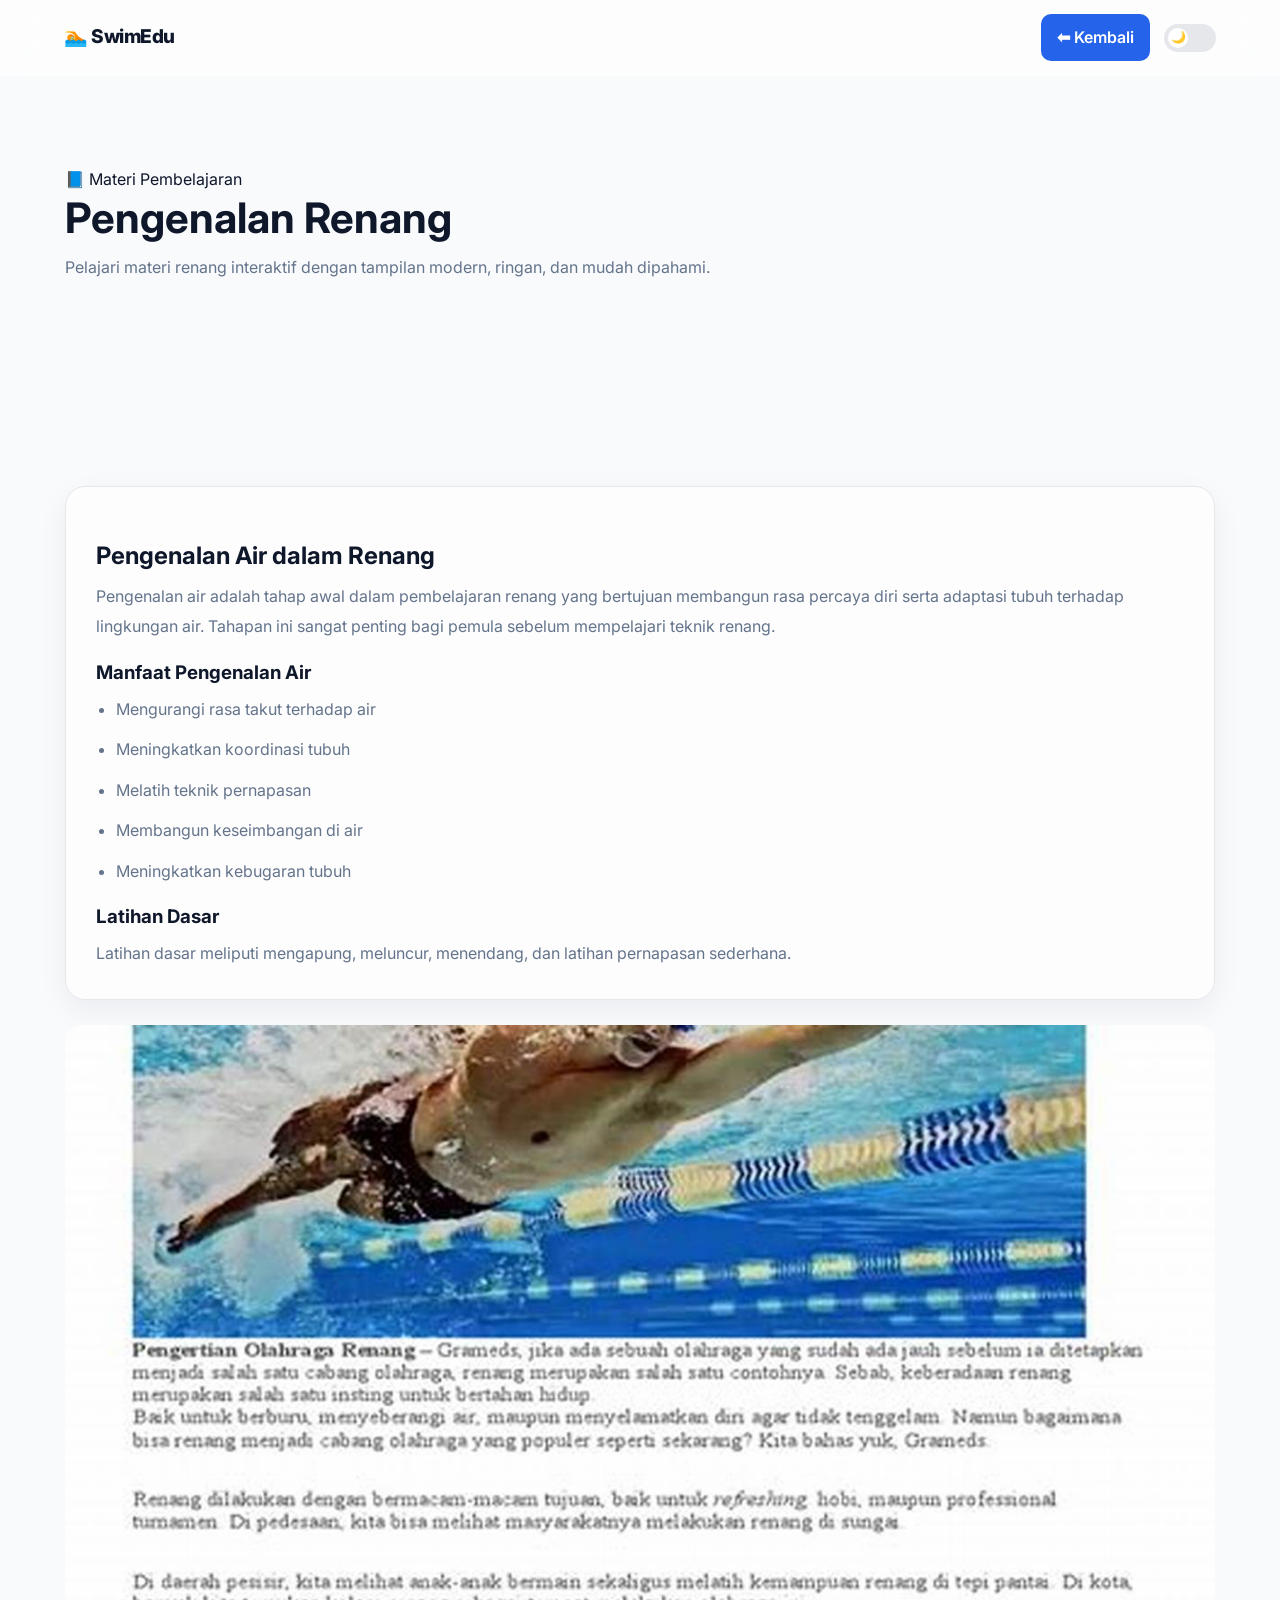
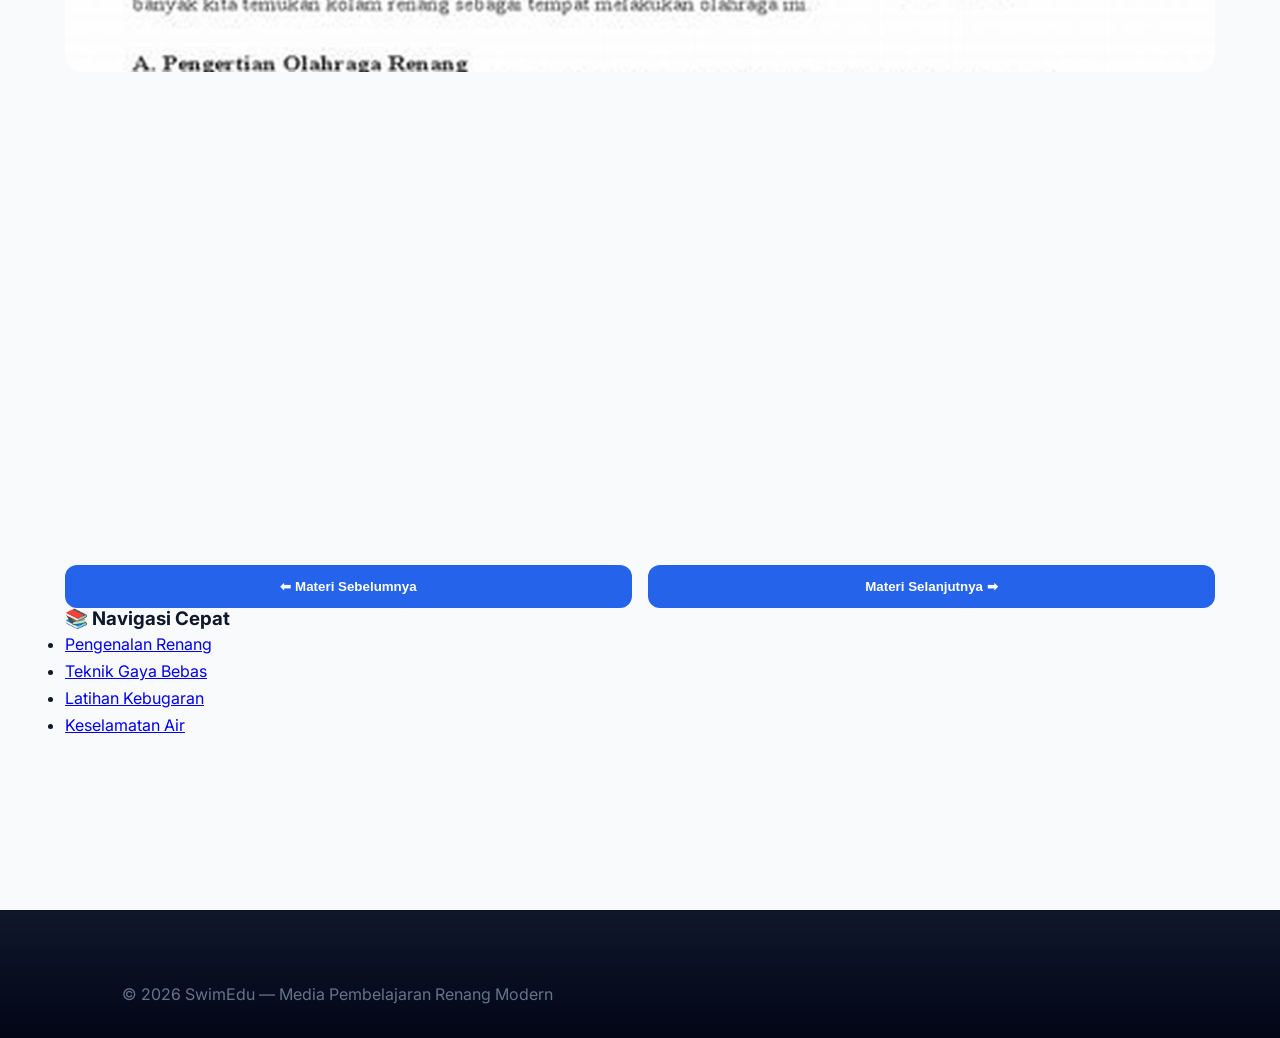
==== commit cd0616d6: "update quiz duolinggo dan footer" ====
--- a/materi.html
+++ b/materi.html
@@ -7,6 +7,8 @@
   <title>Detail Materi - SwimEdu</title>
 
   <link rel="stylesheet" href="style.css" />
+  
+<link rel="icon" href="img/logo.png">
 </head>
 
 <body>
--- a/style.css
+++ b/style.css
@@ -612,53 +612,168 @@
 }
 
 /* =========================
-QUIZ
-========================= */
-
-.quiz-box {
+QUIZ DUOLINGO STYLE
+========================= */
+
+.quiz-section {
+  position: relative;
+}
+
+.quiz-container {
+  max-width: 720px;
+  margin: auto;
+}
+
+/* TOP */
+.quiz-top {
+  display: flex;
+  align-items: center;
+  gap: 16px;
+
+  margin-bottom: 24px;
+}
+
+.quiz-progress {
+  flex: 1;
+  height: 14px;
+
+  background: var(--border);
+
+  border-radius: 999px;
+
+  overflow: hidden;
+}
+
+#quiz-progress-bar {
+  width: 0%;
+  height: 100%;
+
+  background: linear-gradient(
+    90deg,
+    #22c55e,
+    #4ade80
+  );
+
+  border-radius: 999px;
+
+  transition: width 0.35s ease;
+}
+
+.quiz-score {
+  font-weight: 700;
+  color: #f59e0b;
+}
+
+/* CARD */
+.quiz-card {
   background: var(--surface);
 
-  border-radius: var(--radius);
-
-  padding: 30px;
-
-  max-width: 650px;
-  margin: auto;
-
   border: 1px solid var(--border);
 
+  border-radius: 28px;
+
+  padding: 40px;
+
   box-shadow: var(--shadow);
-}
-
-.quiz-box h3 {
-  margin-bottom: 20px;
-}
-
-.quiz-box button {
+
+  transition: 0.3s ease;
+}
+
+.quiz-label {
+  display: inline-flex;
+
+  margin-bottom: 16px;
+
+  padding: 8px 14px;
+
+  background: var(--primary-soft);
+
+  color: var(--primary);
+
+  border-radius: 999px;
+
+  font-size: 14px;
+  font-weight: 700;
+}
+
+.quiz-card h2 {
+  font-size: 34px;
+  line-height: 1.3;
+
+  margin-bottom: 30px;
+}
+
+/* OPTIONS */
+.quiz-options {
+  display: grid;
+  gap: 16px;
+}
+
+.quiz-option {
   width: 100%;
 
-  margin-top: 12px;
-
-  padding: 14px;
-
-  border: none;
-
-  border-radius: 12px;
-
-  background: var(--primary);
-  color: white;
+  padding: 18px 20px;
+
+  background: var(--surface);
+
+  border: 2px solid var(--border);
+
+  border-radius: 18px;
+
+  text-align: left;
+
+  font-size: 16px;
+  font-weight: 600;
+
+  color: var(--text);
 
   cursor: pointer;
 
   transition: 0.25s ease;
 }
 
-.quiz-box button:hover {
-  opacity: 0.92;
-}
-
-#score {
-  margin-top: 24px;
+.quiz-option:hover {
+  border-color: var(--primary);
+  transform: translateY(-2px);
+}
+
+.quiz-option.correct {
+  background: rgba(34,197,94,0.12);
+  border-color: #22c55e;
+  color: #16a34a;
+}
+
+.quiz-option.wrong {
+  background: rgba(239,68,68,0.12);
+  border-color: #ef4444;
+  color: #dc2626;
+}
+
+/* FEEDBACK */
+#quiz-feedback {
+  margin-top: 28px;
+
+  font-size: 18px;
+  font-weight: 700;
+
+  text-align: center;
+}
+
+/* RESPONSIVE */
+@media (max-width: 768px) {
+
+  .quiz-card {
+    padding: 28px;
+  }
+
+  .quiz-card h2 {
+    font-size: 26px;
+  }
+
+  .quiz-option {
+    padding: 16px;
+    font-size: 15px;
+  }
 }
 
 /* =========================
@@ -745,19 +860,129 @@
 }
 
 /* =========================
-FOOTER
+FOOTER MODERN APPLE STYLE
+GANTI FOOTER LAMA
 ========================= */
 
 .footer {
-  background: #0f172a;
+  margin-top: 80px;
+
+  background: linear-gradient(
+    to bottom,
+    #0f172a,
+    #020617
+  );
 
   color: white;
 
+  padding: 70px 5% 30px;
+
+  border-top: 1px solid rgba(255,255,255,0.06);
+}
+
+.footer-container {
+  display: grid;
+  grid-template-columns: repeat(auto-fit, minmax(220px,1fr));
+  gap: 40px;
+}
+
+.footer-brand h2 {
+  font-size: 28px;
+  margin-bottom: 14px;
+}
+
+.footer-brand p {
+  color: #94a3b8;
+  line-height: 1.8;
+}
+
+.footer-links h3 {
+  margin-bottom: 16px;
+  font-size: 18px;
+}
+
+.footer-links a,
+.footer-links p {
+  display: block;
+
+  color: #94a3b8;
+
+  text-decoration: none;
+
+  margin-bottom: 12px;
+
+  transition: 0.25s ease;
+}
+
+.footer-links a:hover {
+  color: white;
+  transform: translateX(4px);
+}
+
+.footer-bottom {
+  margin-top: 50px;
+  padding-top: 20px;
+
+  border-top: 1px solid rgba(255,255,255,0.08);
+
   text-align: center;
-
-  padding: 40px 5%;
-
-  margin-top: 70px;
+}
+
+.footer-bottom p {
+  color: #64748b;
+  font-size: 14px;
+}
+
+/* DARK MODE FIX */
+body.dark .footer {
+  background: linear-gradient(
+    to bottom,
+    #020617,
+    #000000
+  );
+}
+
+/* RESPONSIVE */
+@media (max-width: 768px) {
+
+  .footer {
+    padding: 50px 5% 25px;
+  }
+
+  .footer-container {
+    gap: 30px;
+  }
+
+  .footer-brand h2 {
+    font-size: 24px;
+  }
+}
+
+/* PORTFOLIO BUTTON */
+.portfolio-link {
+  display: inline-flex !important;
+  align-items: center;
+  gap: 8px;
+
+  margin-top: 10px;
+
+  padding: 12px 16px;
+
+  background: rgba(255,255,255,0.08);
+
+  border: 1px solid rgba(255,255,255,0.08);
+
+  border-radius: 12px;
+
+  color: white !important;
+  font-weight: 600;
+
+  transition: 0.25s ease;
+}
+
+.portfolio-link:hover {
+  background: var(--primary);
+  transform: translateY(-3px);
 }
 
 /* =========================
